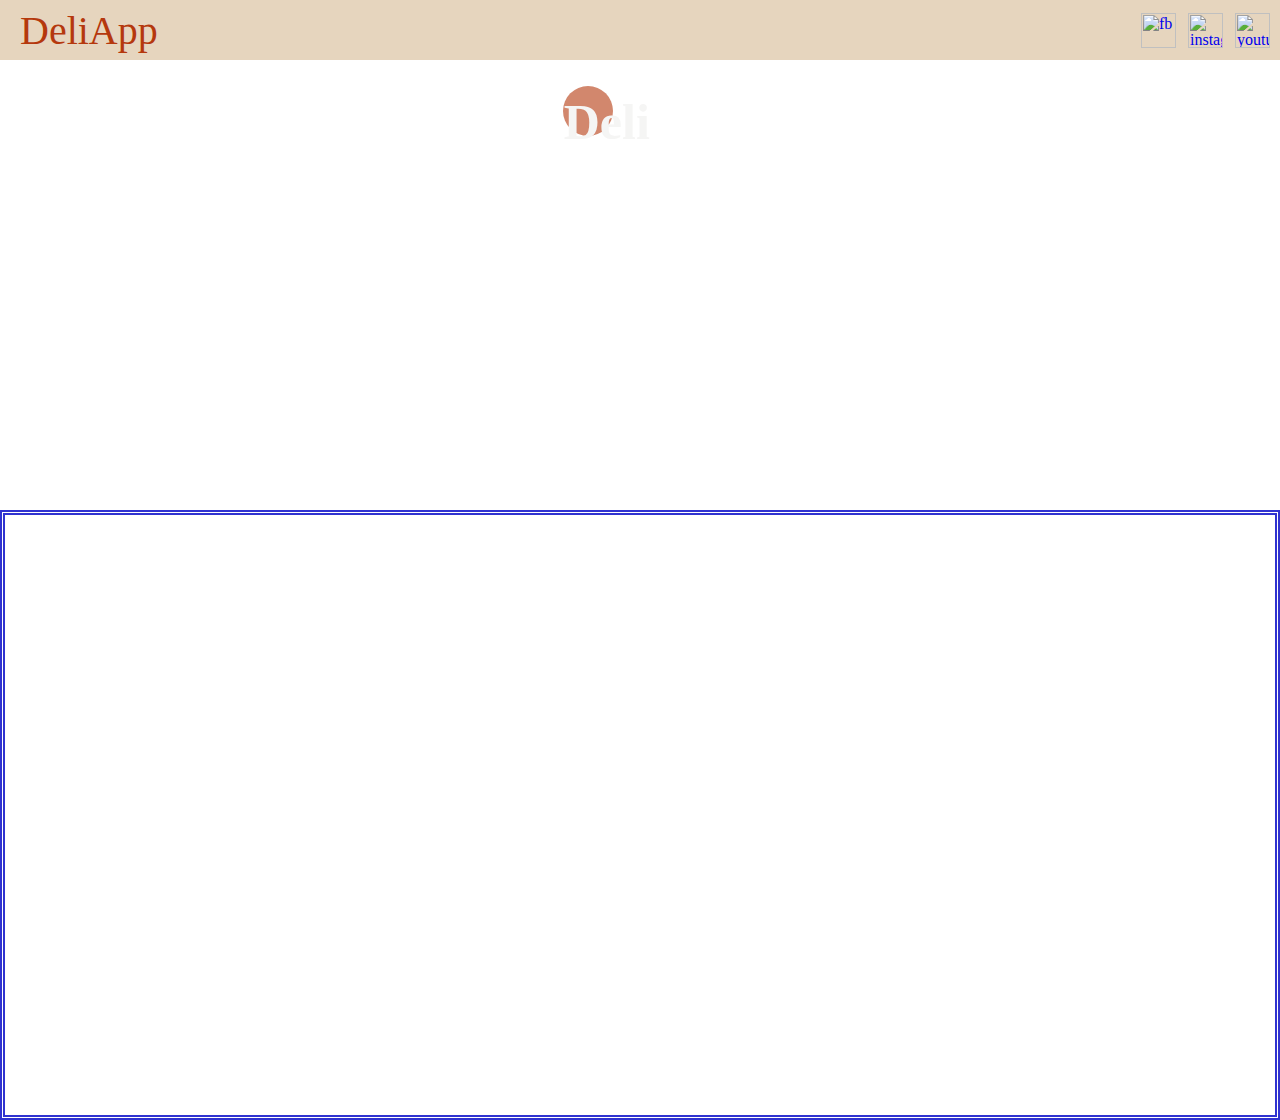
==== home.html @ f2492100 "home page" ====
<html>
    <head>
        <title>MyApp</title>
        <link href="home.css" rel="stylesheet"/>
    </head>
    <body>
        <header>
            <div id="brand">
                DeliApp
            </div>
            <div id="social">
                <a href="https://www.facebook.com">
                    <img src="img/fbLogo.png" alt="fb" class="slogo"/>
                </a>
                <a href="https://www.instagram.com/">
                    <img src="img/instagram.png" alt="instagram" class="slogo"/>
                </a>
                <a href="https://www.youtube.com">
                    <img src="img/youtube.png" alt="youtube" class="slogo"/>
                </a>
            </div>
        </header>
        <div id="search">
            <div id="logo">
                <span>Deli</span>
            </div>
        </div>
        <div id="quickSearch"></div>
        <footer></footer>

    </body>
</html>
---- home.css ----
body {
    margin: auto;
}

header {
    height: 60px;
    background-color: #e6d5be;
    display: flex;
    align-items: center;
    justify-content: space-between;
}

#brand {
    font-size: 40px;
    color: #b5380d;
    margin-left: 20px;
    font-family: 'Brush Script MT';
}

#social {
    display: flex;
    gap: 12px;
    margin-right: 10px;
}

.slogo {
    width: 35px;
}

/* Search */
#search {
    height: 450px;
    background-image: url("img/deliBg.jpg");
    background-repeat: no-repeat;
    background-size: 100% 450px;
}

/* QuickSearch */
#quickSearch {
    height: 600px;
    border: 5px double rgb(48, 50, 208);
}

#logo {
    height: 50px;
    width: 50px;
    border-radius: 50%;
    background-color: #b5380d;
    margin-left: 44%;
    margin-top: 2%;
    position: absolute;
    opacity: 0.6;
    animation-name: example;
    animation-duration: 5s;
    animation-timing-function: linear;
    animation-delay: 2s;
    animation-iteration-count: infinite;
    animation-direction: alternate;
}

@keyframes example {
    0%   {background-color:red; left:0px; top:0px;}
    25%  {background-color:yellow; left:450px; top:50px;}
    50%  {background-color:blue; left:100px; top:200px;}
    75%  {background-color:green; left:0px; top:300px;}
    100% {background-color:red; left:0px; top:50px;}
  }

#logo > span {
    margin-left: 1%;
    margin-top: 15%;
    position: absolute;
    font-size: 50px;
    color: #f0efee;
    font-weight: bold;
    font-family: 'Brush Script MT';
}
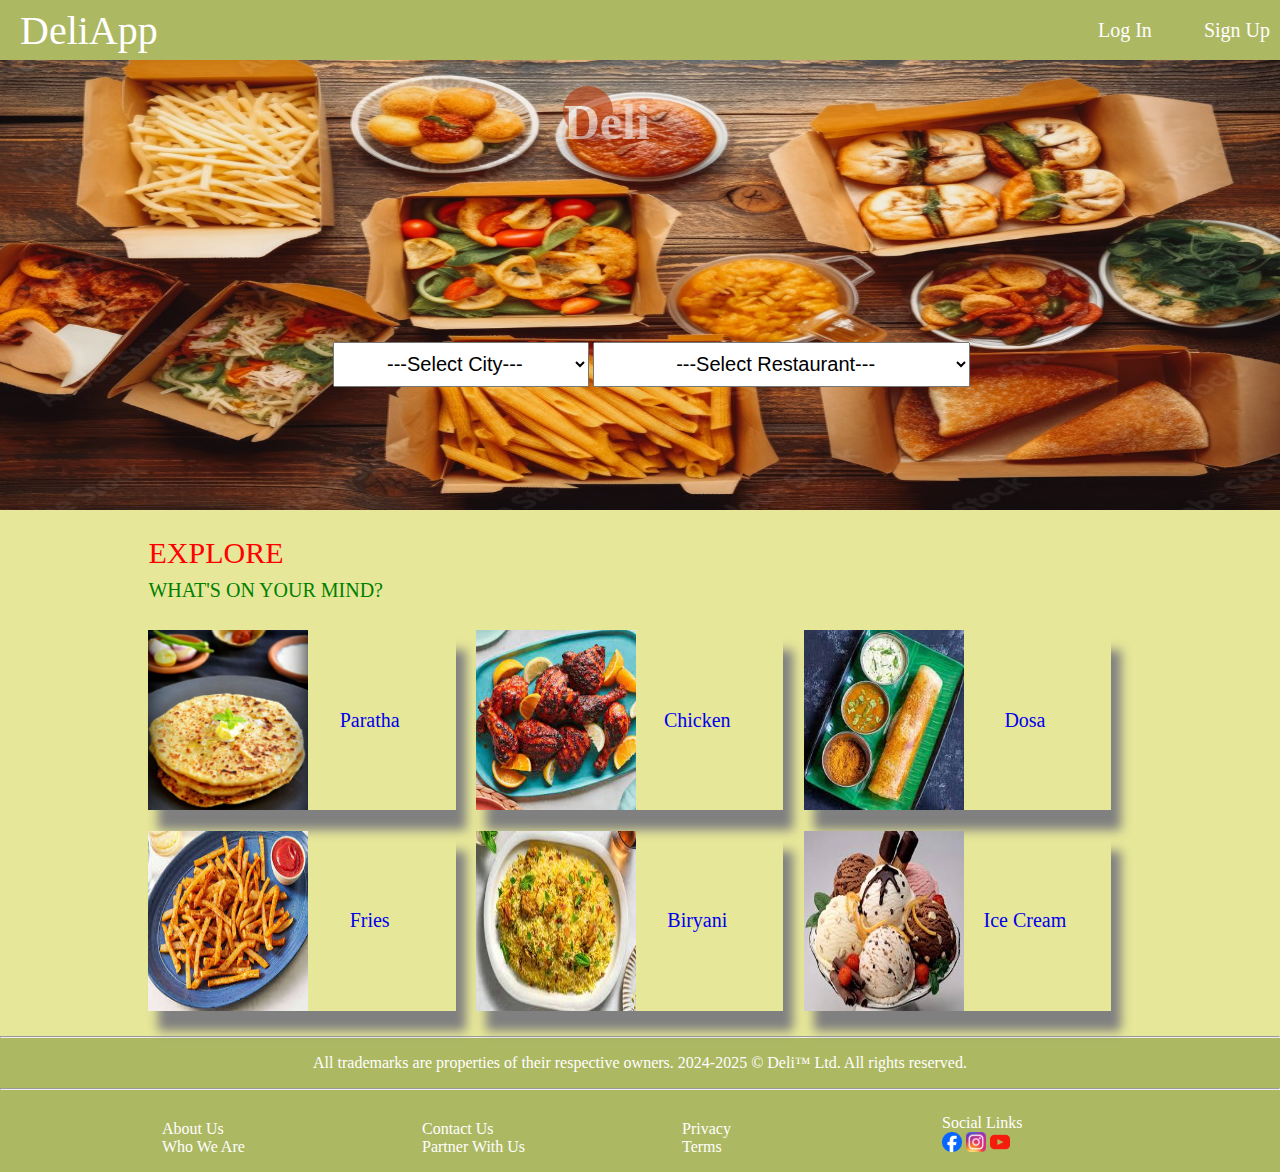
==== commit 4d1b33f1: "updated website" ====
--- a/home.html
+++ b/home.html
@@ -8,25 +8,127 @@
             <div id="brand">
                 DeliApp
             </div>
-            <div id="social">
-                <a href="https://www.facebook.com">
-                    <img src="img/fbLogo.png" alt="fb" class="slogo"/>
-                </a>
-                <a href="https://www.instagram.com/">
-                    <img src="img/instagram.png" alt="instagram" class="slogo"/>
-                </a>
-                <a href="https://www.youtube.com">
-                    <img src="img/youtube.png" alt="youtube" class="slogo"/>
-                </a>
+            <div id="logIn">
+                <ul class="ulLogin">
+                    <li class="liLogin"><a href="#">Log In</a></li>
+                </ul>
+                <ul class="ulLogin">
+                    <li class="liLogin"><a href="#">Sign Up</a></li>
+                </ul>
             </div>
         </header>
         <div id="search">
             <div id="logo">
                 <span>Deli</span>
             </div>
+            <div class="dropdown">
+                <select>
+                    <option>---Select City---</option>
+                    <option>Chennai</option>
+                    <option>Trivandrum</option>
+                </select>
+                <select id="restSelect">
+                    <option>---Select Restaurant---</option>
+                    <option>Villa Maya</option>
+                    <option>Saravana Bhavan</option>
+                </select>    
+            </div>
+        </div> 
+        
+
+        <div id="quickSearch">
+            <span class="quickHeading">EXPLORE</span>
+            <span class="quickSubHeading">WHAT'S ON YOUR MIND?</span>
+            <div class="mainbox">
+                <div class="tileComponent">
+                    <div class="tileComp1">
+                        <img src="img/paratha.jpg" alt="paratha"/>                        
+                    </div>
+                    <div class="tileComp2">
+                        <a href="#">Paratha</a>
+                    </div>
+                </div>
+                <div class="tileComponent">
+                    <div class="tileComp1">
+                        <img src="img/Chicken.jpg" alt="chicken"/>                        
+                    </div>
+                    <div class="tileComp2">
+                        <a href="#">Chicken</a>
+                    </div>
+                </div>
+                <div class="tileComponent">
+                    <div class="tileComp1">
+                        <img src="img/dosa.jpg" alt="Dosa"/>                  
+                    </div>
+                    <div class="tileComp2">
+                        <a href="#">Dosa</a>
+                    </div>
+                </div>
+                <div class="tileComponent">
+                    <div class="tileComp1">
+                        <img src="img/Fries.jpg" alt="Fries"/>                        
+                    </div>
+                    <div class="tileComp2">
+                        <a href="#">Fries</a>
+                    </div>
+                </div>
+                <div class="tileComponent">
+                    <div class="tileComp1">
+                        <img src="img/biryani.jpg" alt="Biryani"/>                        
+                    </div>
+                    <div class="tileComp2">
+                        <a href="#">Biryani</a>
+                    </div>
+                </div>
+                <div class="tileComponent">
+                    <div class="tileComp1">
+                        <img src="img/icecream.jpg" alt="icecream"/>                        
+                    </div>
+                    <div class="tileComp2">
+                        <a href="#">Ice Cream</a>
+                    </div>
+                </div>
+            </div>
         </div>
-        <div id="quickSearch"></div>
-        <footer></footer>
+        <footer>
+            <hr/>
+            <p class="footerTxt">All trademarks are properties of their respective owners. 2024-2025 © Deli™ Ltd. All rights reserved.</p>
+            <hr/>
+            <div class="footDiv">
+                <ul>
+                    <li>About Us</li>
+                    <li>Who We Are</li>
+                </ul>
+            </div>
+            <div class="footDiv">
+                <ul>
+                    <li>Contact Us</li>
+                    <li>Partner With Us</li>
+                </ul>
+            </div>
+            <div class="footDiv">
+                <ul>
+                    <li>Privacy</li>
+                    <li>Terms</li>
+                </ul>
+            </div>
+            <div class="footDiv">                
+                <ul>
+                    <li>Social Links</li>
+                    <li>
+                        <a href="https://www.facebook.com">
+                            <img src="img/fbLogo.png" alt="fb" class="slogo"/>
+                        </a>
+                        <a href="https://www.instagram.com/">
+                            <img src="img/instagram.png" alt="instagram" class="slogo"/>
+                        </a>
+                        <a href="https://www.youtube.com">
+                            <img src="img/youtube.png" alt="youtube" class="slogo"/>
+                        </a>
+                    </li>
+                </ul>
+            </div>
+        </footer>
 
     </body>
 </html>--- a/home.css
+++ b/home.css
@@ -5,7 +5,7 @@
 
 header {
     height: 60px;
-    background-color: #e6d5be;
+    background-color: #adb863;
     display: flex;
     align-items: center;
     justify-content: space-between;
@@ -13,19 +13,24 @@
 
 #brand {
     font-size: 40px;
-    color: #b5380d;
+    color: white;
     margin-left: 20px;
     font-family: 'Brush Script MT';
 }
 
-#social {
+#logIn {
     display: flex;
     gap: 12px;
     margin-right: 10px;
+    font-size: 20px;
+}
+
+ul.ulLogin li.liLogin > a {
+    color: white;
 }
 
 .slogo {
-    width: 35px;
+    width: 20px;
 }
 
 /* Search */
@@ -38,8 +43,11 @@
 
 /* QuickSearch */
 #quickSearch {
-    height: 600px;
-    border: 5px double rgb(48, 50, 208);
+    width:80%;
+    margin-top: 2%;
+    margin-left: 10%;
+    margin-bottom: 2%;
+
 }
 
 #logo {
@@ -51,7 +59,7 @@
     margin-top: 2%;
     position: absolute;
     opacity: 0.6;
-    animation-name: example;
+    animation-name: logoAnim;
     animation-duration: 5s;
     animation-timing-function: linear;
     animation-delay: 2s;
@@ -59,7 +67,7 @@
     animation-direction: alternate;
 }
 
-@keyframes example {
+@keyframes logoAnim {
     0%   {background-color:red; left:0px; top:0px;}
     25%  {background-color:yellow; left:450px; top:50px;}
     50%  {background-color:blue; left:100px; top:200px;}
@@ -75,4 +83,131 @@
     color: #f0efee;
     font-weight: bold;
     font-family: 'Brush Script MT';
-}+}
+
+
+.dropdown {
+    margin-left: 26%;
+    margin-top: 22%;
+    position: absolute;
+    height: 60px;
+    width: 50%;
+}
+
+select {
+    height: 45px;
+    width: 40%;
+    text-align: center;
+    font-size: 20px
+}
+
+#restSelect {
+    width: 59%
+}
+
+.quickHeading {
+    display:  block;
+    font-size: 30px;
+    color: red;
+    margin-left: 2%;
+}
+
+.quickSubHeading {
+   line-height: 2;
+   font-size: 20px;
+   color: green;
+   margin-left: 2%;
+}
+
+.mainbox {
+    display: flex;
+    flex-wrap: wrap;
+}
+
+.tileComponent {
+    margin-left: 2%;
+    margin-top: 2%;
+    height: 180px;
+    width: 30%;
+    display: flex;
+    box-shadow: 10px 20px 10px gray;
+}
+
+.tileComp1 {
+    width: 52%;
+}
+
+.tileComp1 > img {
+    width: 100%;
+    height: 100%;
+}
+
+.tileComp2 {
+    width: 40%;
+    font-size: 20px;
+    display: flex;
+    justify-content: center;    
+    align-items: center;    
+    text-align: center;
+}
+
+a {
+    text-decoration: none;
+}
+
+
+footer {
+    background-color: #adb863;
+    color: white;
+    text-align: center;
+}
+
+ul {
+    list-style: none;
+}
+
+@media screen and (max-width:1600px){
+   body {
+        background-color: beige;
+   }
+}
+
+@media screen and (max-width:1400px){
+    body {
+        background-color: #e7e799;
+    }
+}
+@media screen and (max-width:799px){
+    body {
+        background-color: yellow;
+    }
+    .tileComponent {
+        width: 45%;
+    }
+}
+@media screen and (max-width:511){
+    body {
+        background-color: orangered;
+    }
+    .tileComponent {
+        width: 90%;
+    }
+}
+
+
+.footDiv {
+    width: 20%;
+    display: inline-block;
+    text-align: left;
+}
+
+
+
+
+
+
+
+
+
+
+
